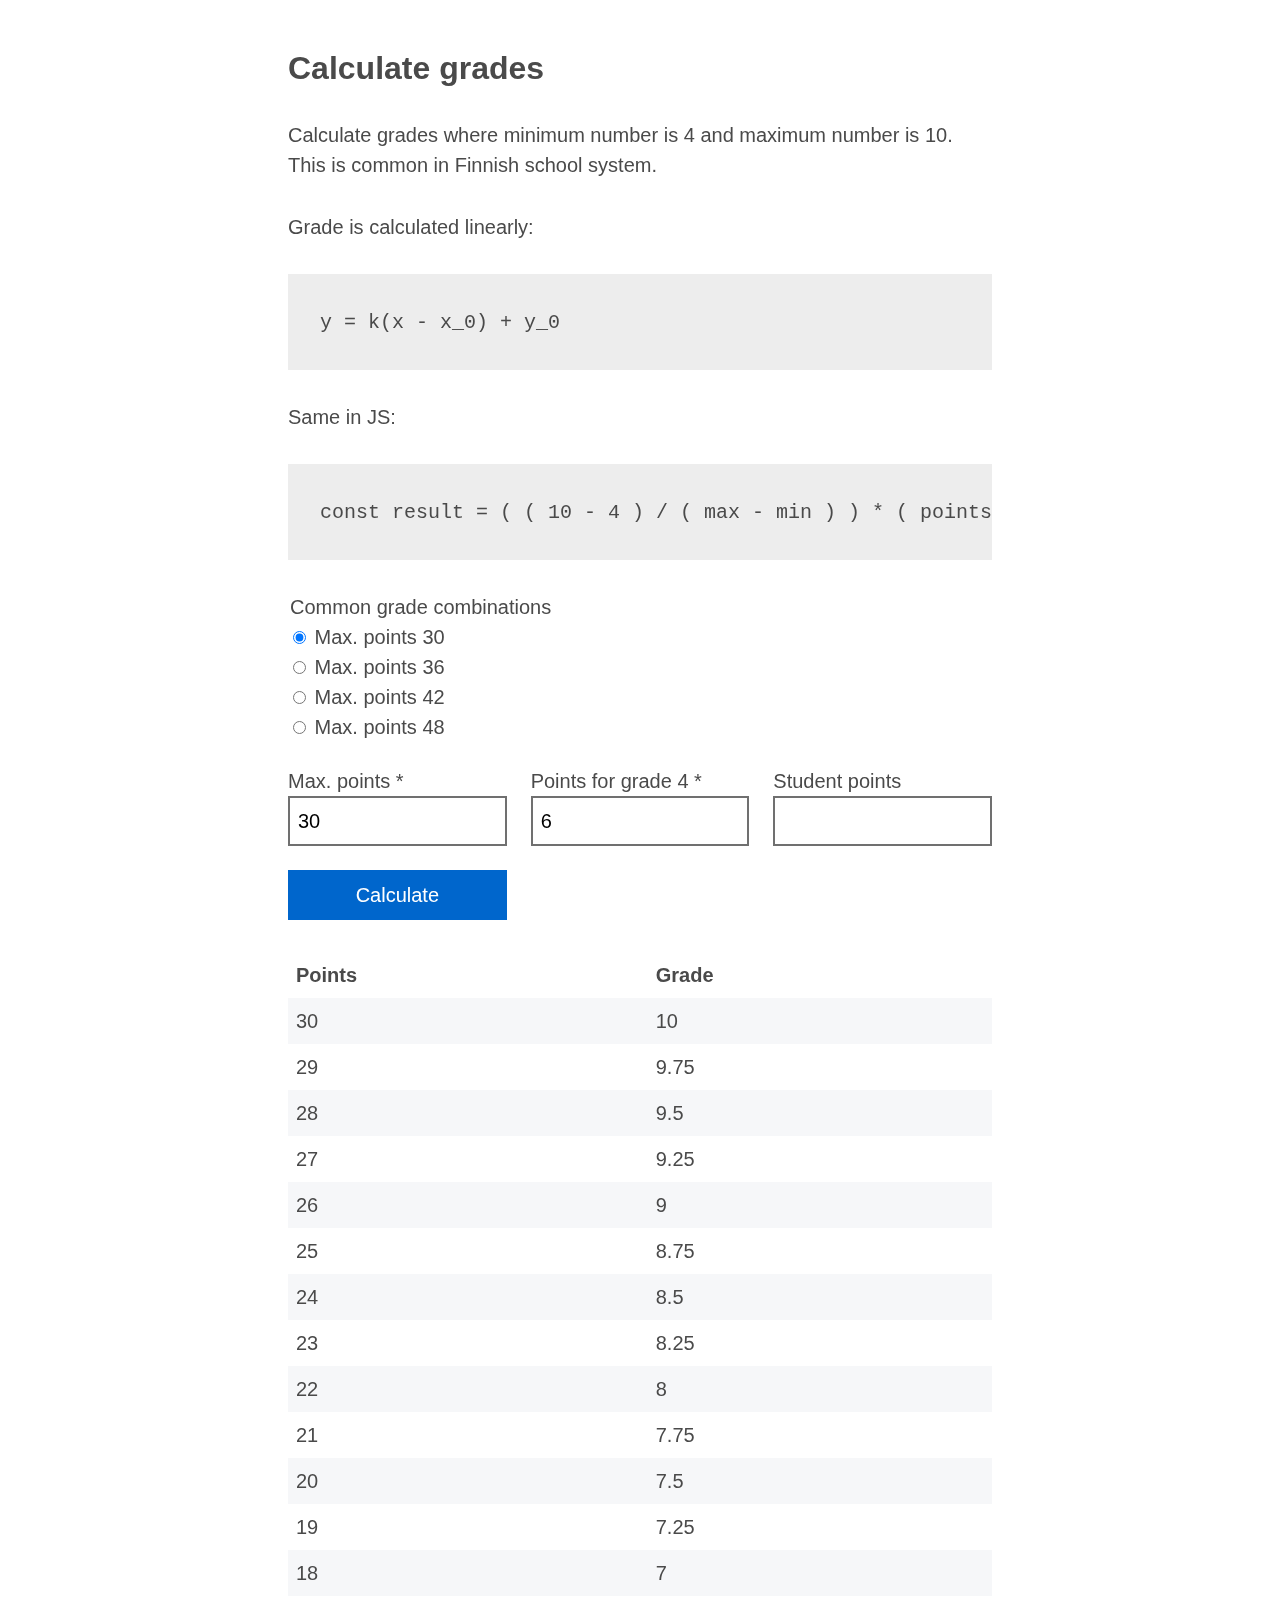
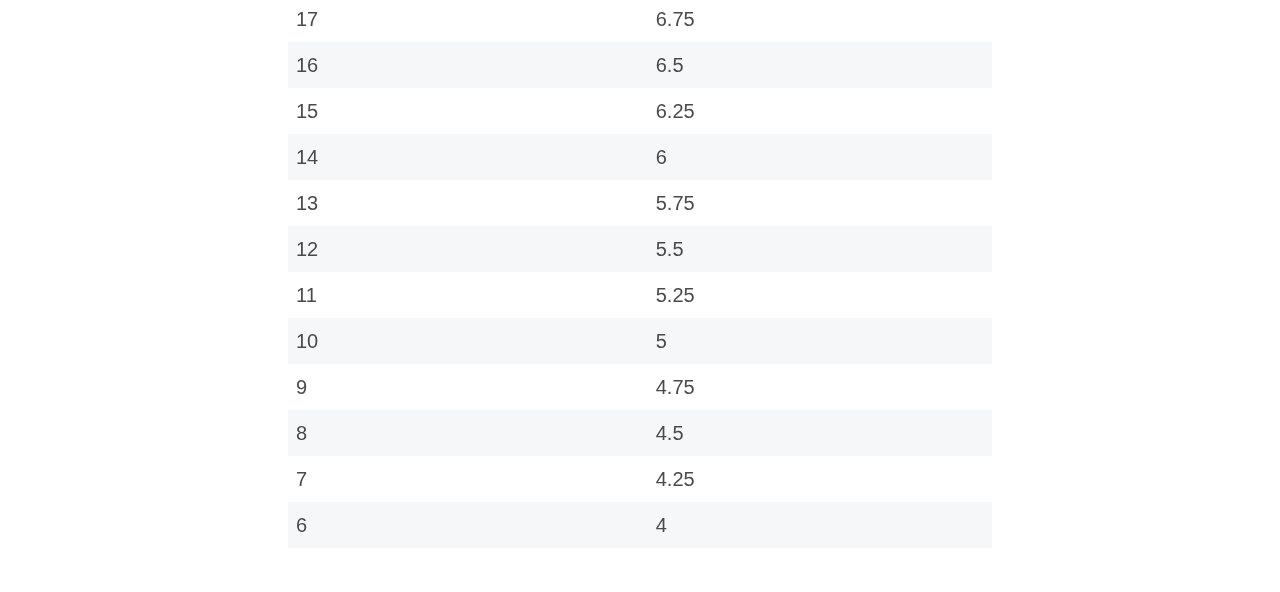
==== index.html @ 0142613a "First commit." ====
<!doctype html>
<html class="no-js" lang="en-US">

<head>
  <meta charset="utf-8">
  <title>Calculate grades</title>
  <meta name="description" content="">
  <meta name="viewport" content="width=device-width, initial-scale=1">

  <link rel="manifest" href="site.webmanifest">
  <link rel="apple-touch-icon" href="icon.png">
  <!-- Place favicon.ico in the root directory -->

  <link rel="stylesheet" href="css/main.css">

	<meta name="theme-color" content="#fafafa">

	<script>(function(html){html.className = html.className.replace(/\bno-js\b/,'js')})(document.documentElement);</script>
</head>

<body>
	<main class="main px-2 py-6">
		<article class="entry spacing-top">
			<!--[if IE]>
				<p class="browserupgrade">You are using an <strong>outdated</strong> browser. Please <a href="https://browsehappy.com/">upgrade your browser</a> to improve your experience and security.</p>
			<![endif]-->

			<h1>Calculate grades</h1>

			<p>Calculate grades where minimum number is 4 and maximum number is 10. This is common in Finnish school system.</p>
			<p>Grade is calculated linearly:</p>

			<pre><code>y = k(x - x_0) + y_0</code></pre>

			<p>Same in JS:</p>
			<pre><code>const result = ( ( 10 - 4 ) / ( max - min ) ) * ( points - min ) + 4;</code></pre>

			<form class="calculate-grades" id="js-calculate-grades">
				<div class="calculate-grades__wrapper spacing-top">
					<fieldset>
						<legend>Common grade combinations</legend>
						<input type="radio" id="max-30" name="usual-max-points" value="30" data-min-points="6" checked="checked">
						<label for="max-30">Max. points 30</label><br>

						<input type="radio" id="max-36" name="usual-max-points" value="36" data-min-points="7">
						<label for="max-36">Max. points 36</label><br>

						<input type="radio" id="max-42" name="usual-max-points" value="42" data-min-points="8">
						<label for="max-42">Max. points 42</label><br>

						<input type="radio" id="max-48" name="usual-max-points" value="48" data-min-points="10">
						<label for="max-48">Max. points 48</label>
					</fieldset>

					<p>
						<label for="max-points">Max. points <span class="required">*</span></label>
						<input type="number" id="max-points" name="max-points" value="30" required>
					</p>

					<p>
						<label for="min-points">Points for grade 4 <span class="required">*</span></label>
						<input type="number" id="min-points" name="min-points" value="6" required>
					</p>

					<p>
						<label for="exam-points">Student points</label>
						<input type="number" id="exam-points" name="exam-points">
					</p>

					<input class="calculate-grades__submit" type="submit" value="Calculate">
				</div>
			</form>

			<div class="show-results js-show-results" id="js-show-results"></div>
		</article>
	</main>
  <script src="js/main.js"></script>
</body>

</html>
---- css/main.css ----
/**
 * Main stylesheet for the theme.
 *
 * Theme styles follow http://cssguidelin.es/ and are organized according to
 * Inverted Triangle CSS (ITCSS) principles put forth by Harry Roberts. In
 * short, each layer of CSS gets more specific as you move down this page.
 */

/*--------------------------------------------------------------
# Settings - Global variables, config switches.
--------------------------------------------------------------*/

:root {
	/* Screens. */
	--screen-md: 56em;
	--screen-lg: 66em;

	/* Colors. */
	--primary-hue: 210;
	--color-primary-hsl: var(--primary-hue), 100%, 40%;
	--color-primary: hsl(var(--color-primary-hsl));
	--color-primary-100: hsl(var(--primary-hue), 20%, 97%);
	--color-primary-500: var(--color-primary);
	--color-primary-700: hsl(var(--primary-hue), 100%, 25%);
	--color-primary-900: hsl(var(--primary-hue), 100%, 10%);

	--color-grey: hsl(0, 0%, 44%);
	--color-grey-100: hsl(0, 0%, 93%);
	--color-grey-300: hsl(0, 0%, 75%);
	--color-grey-500: var(--color-grey);
	--color-grey-700: hsl(0, 0%, 29%);

	--color-white: hsl(0, 0%, 100%);
	--color-black: hsl(0, 0%, 0%);

	--color-primary-shadow: hsla(var(--color-primary-hsl), 0.75);

	/* Font families. */
	--font-family: -apple-system,BlinkMacSystemFont,Segoe UI,Roboto,Oxygen-Sans,Ubuntu,Cantarell,Helvetica Neue,sans-serif;

	/* Font sizes. */
	--font-size-sm: 0.875rem;
	--font-size-md: 1rem;
	--font-size-lg: 1.125rem;
	--font-size-xl: 1.25rem;
	--font-size-2xl: 1.5rem;
	--font-size-3xl: 2rem;
	--font-size-4xl: 2rem;

	@media (min-width: --screen-md) {
		--font-size-xl: 1.5rem;
		--font-size-2xl: 2rem;
		--font-size-3xl: 2.5rem;
		--font-size-4xl: 3rem;
	}

	/* Line heights. */
	--line-height-sm: 1.25;
	--line-height-md: 1.5;

	/* Max widths. */
	--max-w-md: 46rem;
	--max-w-lg: 65rem;
	--max-w-xl: 78rem;
	--max-w-2xl: 120rem;

	/* Spacing. */
	--spacing-0: 0;
	--spacing-sm: 4px;
	--spacing: 0.5rem;
	--spacing-2x: 1rem;
	--spacing-3x: 1.5rem;
	--spacing-4x: 2rem;
	--spacing-4x: 2rem;
	--spacing-5x: 2.5rem;
	--spacing-6x: 3rem;
	--spacing-7x: 3.5rem;
	--spacing-8x: 4rem;
	--spacing-9x: 4.5rem;
	--spacing-10x: 5rem;
	--spacing-11x: 5.5rem;
	--spacing-12x: 6rem;

	/* Transitions. */
	--transition-duration-md: 250ms;
}

/*--------------------------------------------------------------
# Generic - Ground-zero styles (resets, box-sizing, etc.).
--------------------------------------------------------------*/

body {
	line-height: 1.5;
  min-height: 100vh;
  scroll-behavior: smooth;
}

/* Inherit fonts for inputs and buttons */
input,
button,
textarea,
select {
  font: inherit;
}

/* Remove default padding. */
ul[class],
ol[class] {
  padding: 0;
}

/* Remove default margin. */
body,
h1,
h2,
h3,
h4,
p,
ul[class],
ol[class],
li,
figure,
figcaption,
blockquote,
dl,
dd,
code,
pre {
	margin: 0;
}


/*
 * Remove the gap between audio, canvas, iframes,
 * images, videos and the bottom of their containers:
 * https://github.com/h5bp/html5-boilerplate/issues/440
 */
audio,
canvas,
iframe,
img,
svg,
video {
  vertical-align: middle;
}

img {
  max-width: 100%;
}

/*
 * Remove default fieldset styles.
 */
fieldset {
  border: 0;
  margin: 0;
  padding: 0;
}

/*
 * Allow only vertical resizing of textareas.
 */
textarea {
  resize: vertical;
}

:focus {
	outline: 1px dotted;
}

html {
	box-sizing: border-box;
}

/**
 * Inherit box-sizing to make it easier to change the property
 * for components that leverage other behavior.
 */
*,
*::before,
*::after {
	box-sizing: inherit;
}

/*--------------------------------------------------------------
# Elements - Unclassed HTML elements (type selectors).
--------------------------------------------------------------*/

body {
  color: var(--color-grey-700);
  font-family: var(--font-family);
  font-size: var(--font-size-xl);
  line-height: var(--line-height-md);
}

/* Headings. */
h1 {
	font-size: var(--font-size-3xl);
	line-height: var(--line-height-sm);
}

h2 {
	font-size: var(--font-size-2xl);
	line-height: var(--line-height-sm);
}

/* Links. */
a {
	color: var(--color-primary-700);
}

a:hover,
a:focus,
a:active {
	color: var(--color-primary-900);
}

/* Tables. */
table {
	border-collapse: separate;
	border-spacing: 0;
	width: 100%;
}

th,
td {
	padding: var(--spacing);
	text-align: left;
}

table tr:nth-child(2n) {
	background-color: var(--color-primary-100);
}

/* Forms.*/
input[type="text"],
input[type="email"],
input[type="url"],
input[type="password"],
input[type="search"],
input[type="number"],
input[type="tel"],
input[type="range"],
input[type="date"],
input[type="month"],
input[type="week"],
input[type="time"],
input[type="datetime"],
input[type="datetime-local"],
input[type="color"],
textarea,
select {
	background-color: var(--color-white);
	border: 2px solid var(--color-grey-500);
	border-radius: 0;
	padding: var(--spacing);
	width: 100%;
	transition: all var(--transition-duration-md) easy-in-out;
}

input[type="text"]:focus,
input[type="email"]:focus,
input[type="url"]:focus,
input[type="password"]:focus,
input[type="search"]:focus,
input[type="number"]:focus,
input[type="tel"]:focus,
input[type="range"]:focus,
input[type="date"]:focus,
input[type="month"]:focus,
input[type="week"]:focus,
input[type="time"]:focus,
input[type="datetime"]:focus,
input[type="datetime-local"]:focus,
input[type="color"]:focus,
textarea:focus,
select:focus {
	border-color: var(--color-primary);
	box-shadow: 0 0 var(--spacing-sm) var(--color-primary-shadow);
	/* Use transparent outline for Windows high contrast mode. */
	outline: 2px solid transparent;
}

label {
	font-weight: 500;
}

/* Buttons. */
button,
input[type="button"],
input[type="reset"],
input[type="submit"] {
	background-color: var(--color-primary);
	border: none;
	border-radius: 0;
	color: var(--color-white);
	font-weight: 500;
	padding: calc(var(--spacing) * 1.25) calc(var(--spacing-2x) * 1.5);
	transition: all var(--transition-duration-md) easy-in-out;
}

button:hover,
input[type="button"]:hover,
input[type="reset"]:hover,
input[type="submit"]:hover {
	cursor: pointer;
	transform: translateY(-1px);
}

button:focus,
input[type="button"]:focus,
input[type="reset"]:focus,
input[type="submit"]:focus {
	border-color: var(--color-primary);
	box-shadow: 0 0 var(--spacing-sm) var(--color-primary-shadow);
	/* Use transparent outline for Windows high contrast mode. */
	outline: 2px solid transparent;
	transform: translateY(-1px);
}

/* Pre/Code. */
pre {
	background-color: var(--color-grey-100);
	font-family: var(--font-family-mono);
	max-width: 100%;
	overflow: auto;
	padding: var(--spacing-4x);
}


/*--------------------------------------------------------------
# Objects - Undecorated design patterns.
--------------------------------------------------------------*/

main {
	margin-left: auto;
	margin-right: auto;
	max-width: var(--max-w-md);
}

/* Natural flow and rhythm in articles by default */
.entry {
	--flow-space: var(--spacing-4x);
}

.calculate-grades__wrapper {
	--flow-space: var(--spacing-3x);
}

@supports (grid-area: auto) {
	.calculate-grades__wrapper {
		--flow-space: var(--spacing-0);
	}
}

.spacing-top > * + * {
  margin-top: var(--flow-space);
}


/*--------------------------------------------------------------
# Components - specific UI components.
--------------------------------------------------------------*/

.calculate-grades__wrapper {
	display: grid;
	grid-gap: var(--spacing-3x);
	grid-template-columns: repeat(auto-fill, minmax(12rem,1fr));
}

.calculate-grades fieldset,
.calculate-grades__submit {
    grid-column-start: 1;
    grid-column-end: -1;
}

.calculate-grades__submit {
    grid-column-start: 1;
    grid-column-end: 2;
}

.results.has-result-match {
	font-weight: 700;
}

/*--------------------------------------------------------------
# Utilities - Helpers and overrides.
--------------------------------------------------------------*/

.browserupgrade {
  margin: 0.2em 0;
  background: #ccc;
  color: #111;
  padding: 0.2em 0;
}

/*
 * Hide visually and from screen readers
 */
.hidden {
  display: none !important;
}

/*
* Hide only visually, but have it available for screen readers:
* https://snook.ca/archives/html_and_css/hiding-content-for-accessibility
*
* 1. For long content, line feeds are not interpreted as spaces and small width
*    causes content to wrap 1 word per line:
*    https://medium.com/@jessebeach/beware-smushed-off-screen-accessible-text-5952a4c2cbfe
*/
.sr-only {
  border: 0;
  clip: rect(0, 0, 0, 0);
  height: 1px;
  margin: -1px;
  overflow: hidden;
  padding: 0;
  position: absolute;
  white-space: nowrap;
  width: 1px;
  /* 1 */
}

/*
* Extends the .sr-only class to allow the element
* to be focusable when navigated to via the keyboard:
* https://www.drupal.org/node/897638
*/
.sr-only.focusable:active,
.sr-only.focusable:focus {
  clip: auto;
  height: auto;
  margin: 0;
  overflow: visible;
  position: static;
  white-space: inherit;
  width: auto;
}

/*
* Hide visually and from screen readers, but maintain layout
*/
.invisible {
	visibility: hidden;
}

/* Paddings and margins. */
.px-2 {
	padding-left: var(--spacing-2x);
	padding-right: var(--spacing-2x);
}

.py-6 {
	padding-bottom: var(--spacing-6x);
	padding-top: var(--spacing-6x);
}

/*
 * Resources on prefers-reduced-motion:
 * https://webkit.org/blog-files/prefers-reduced-motion/prm.htm
 * https://developer.mozilla.org/en-US/docs/Web/CSS/@media/prefers-reduced-motion
 */
@media (prefers-reduced-motion: reduce) {
	*,
	*::before,
	*::after {
		animation-duration: 0.001s !important;
		scroll-behavior: auto !important;
		transition-duration: 0.001s !important;
	}
}
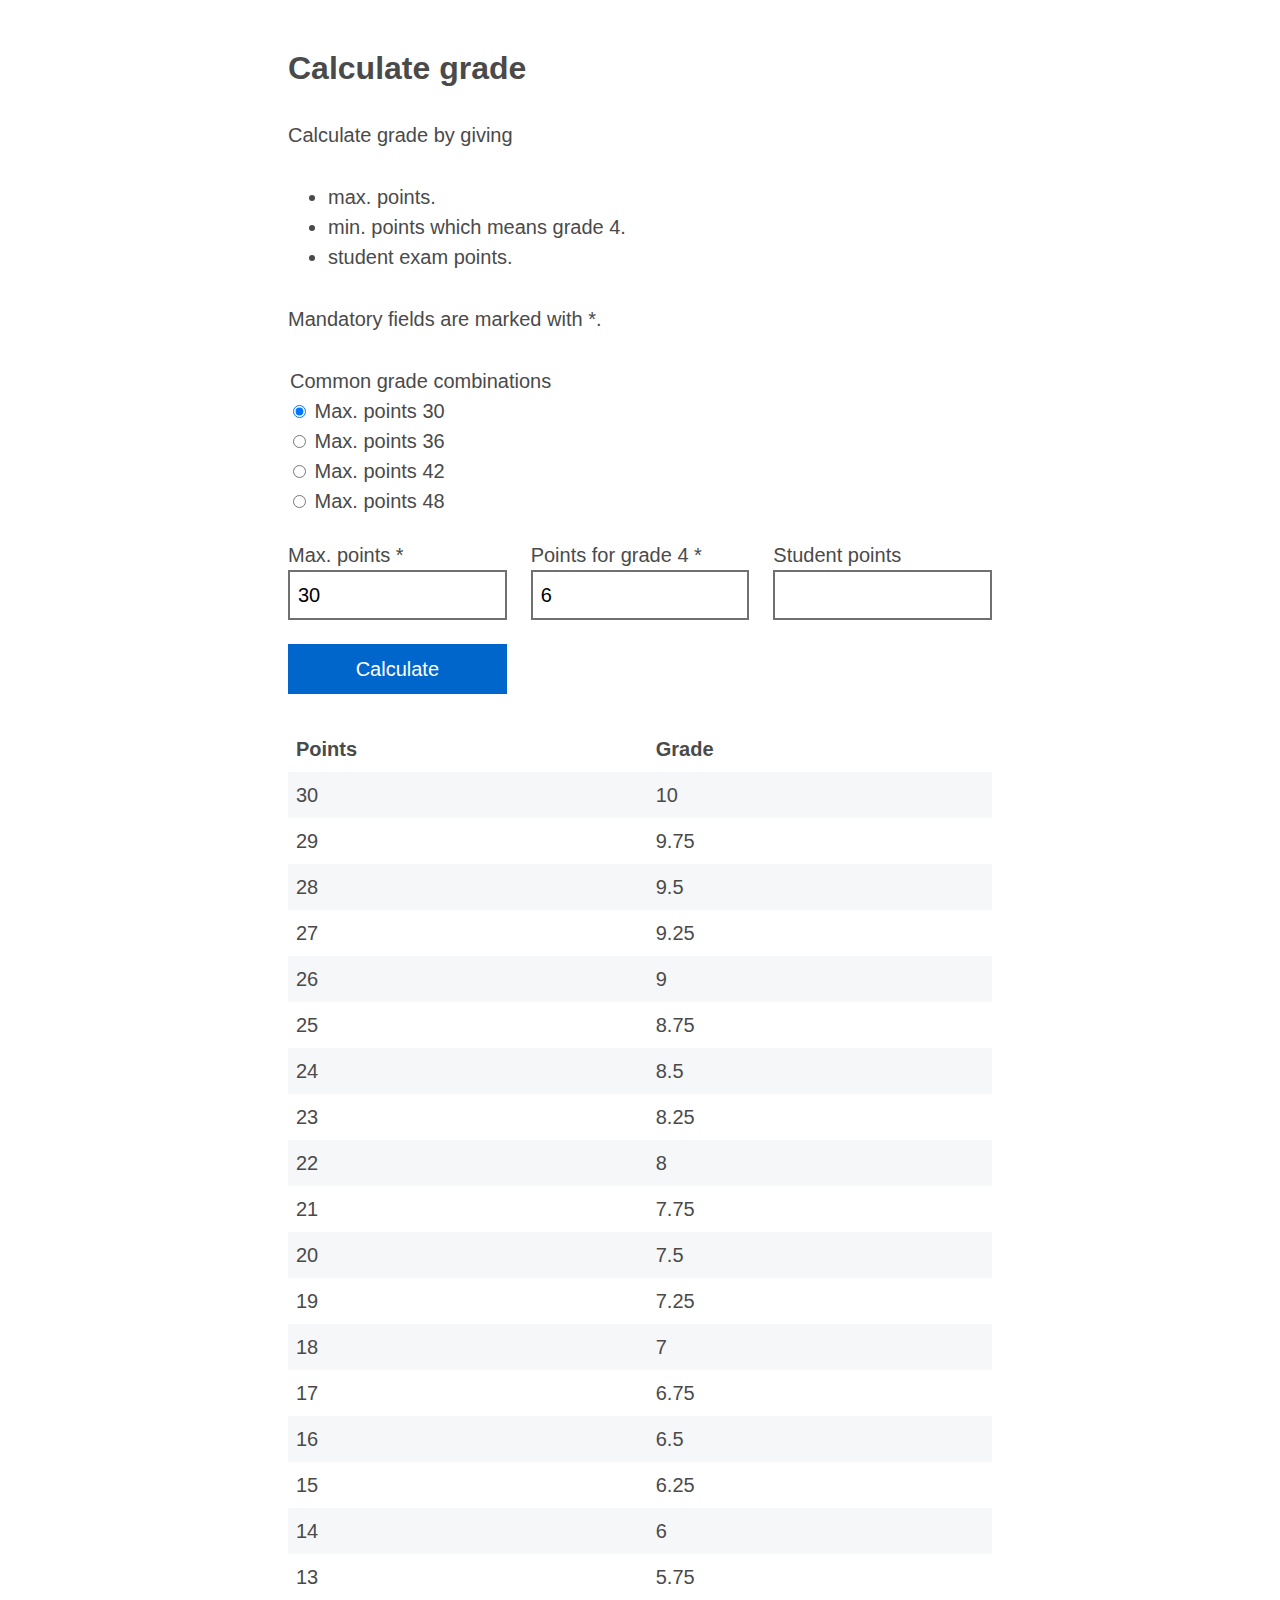
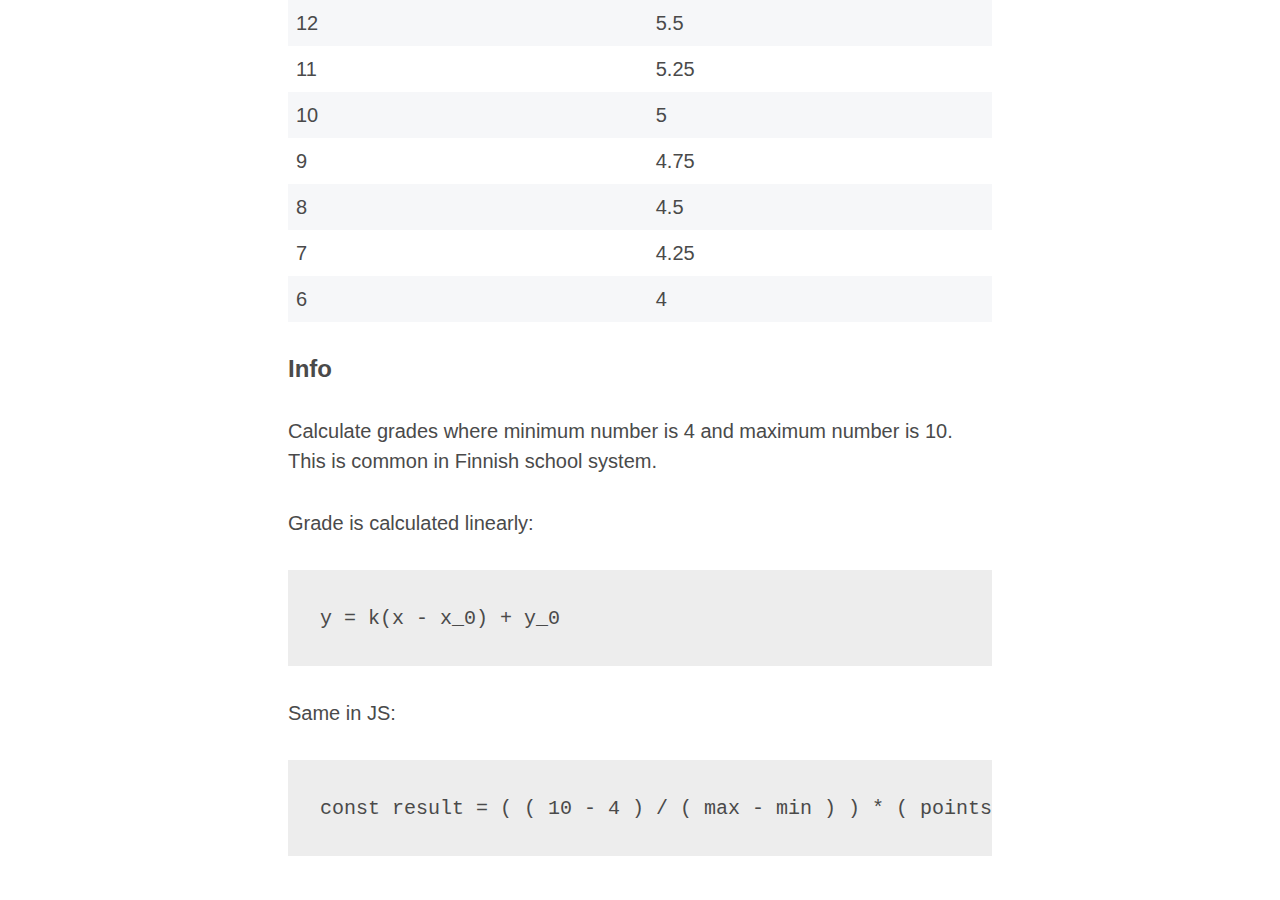
==== commit 84496e58: "Add some info text." ====
--- a/index.html
+++ b/index.html
@@ -25,15 +25,17 @@
 				<p class="browserupgrade">You are using an <strong>outdated</strong> browser. Please <a href="https://browsehappy.com/">upgrade your browser</a> to improve your experience and security.</p>
 			<![endif]-->
 
-			<h1>Calculate grades</h1>
+			<h1>Calculate grade</h1>
 
-			<p>Calculate grades where minimum number is 4 and maximum number is 10. This is common in Finnish school system.</p>
-			<p>Grade is calculated linearly:</p>
+			<p>Calculate grade by giving</p>
 
-			<pre><code>y = k(x - x_0) + y_0</code></pre>
+			<ul>
+				<li>max. points.</li>
+				<li>min. points which means grade 4.</li>
+				<li>student exam points.</li>
+			</ul>
 
-			<p>Same in JS:</p>
-			<pre><code>const result = ( ( 10 - 4 ) / ( max - min ) ) * ( points - min ) + 4;</code></pre>
+			<p>Mandatory fields are marked with *.</p>
 
 			<form class="calculate-grades" id="js-calculate-grades">
 				<div class="calculate-grades__wrapper spacing-top">
@@ -72,6 +74,15 @@
 			</form>
 
 			<div class="show-results js-show-results" id="js-show-results"></div>
+
+			<h2>Info</h2>
+			<p>Calculate grades where minimum number is 4 and maximum number is 10. This is common in Finnish school system.</p>
+			<p>Grade is calculated linearly:</p>
+
+			<pre><code>y = k(x - x_0) + y_0</code></pre>
+
+			<p>Same in JS:</p>
+			<pre><code>const result = ( ( 10 - 4 ) / ( max - min ) ) * ( points - min ) + 4;</code></pre>
 		</article>
 	</main>
   <script src="js/main.js"></script>
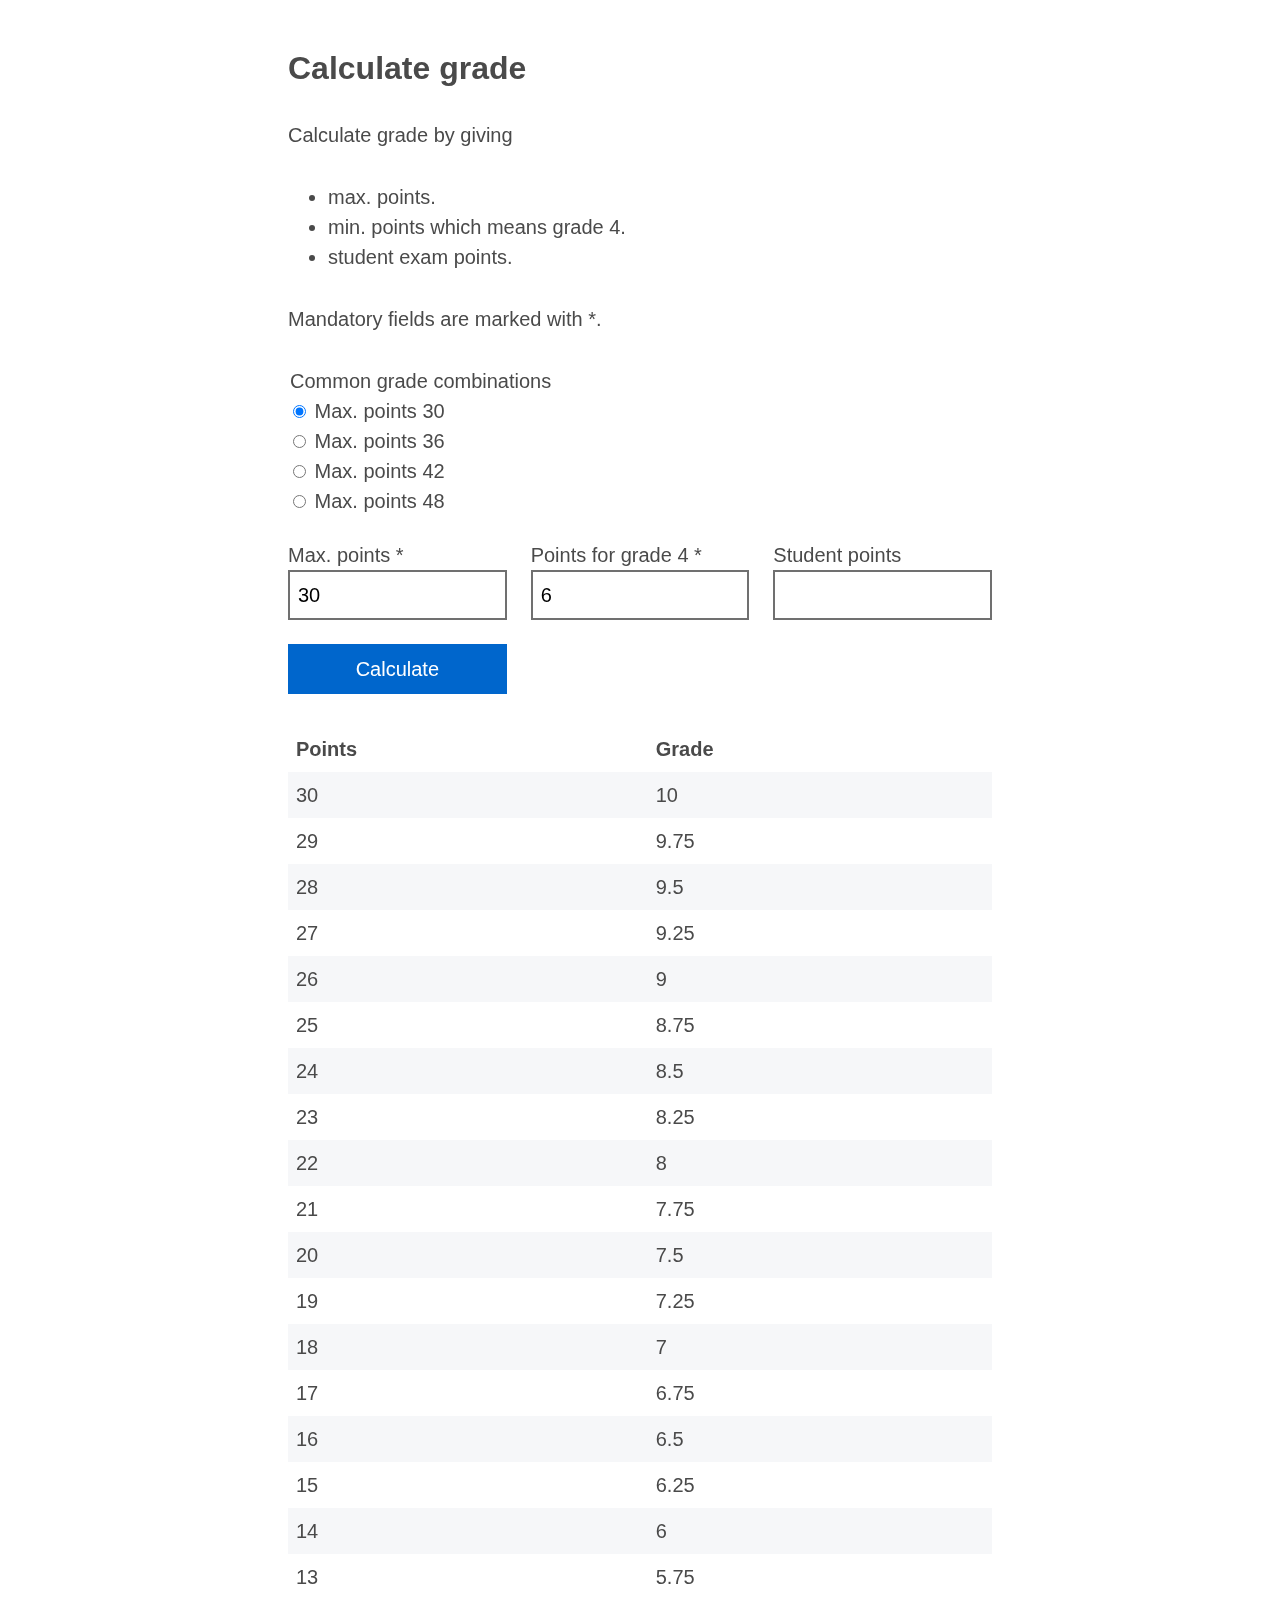
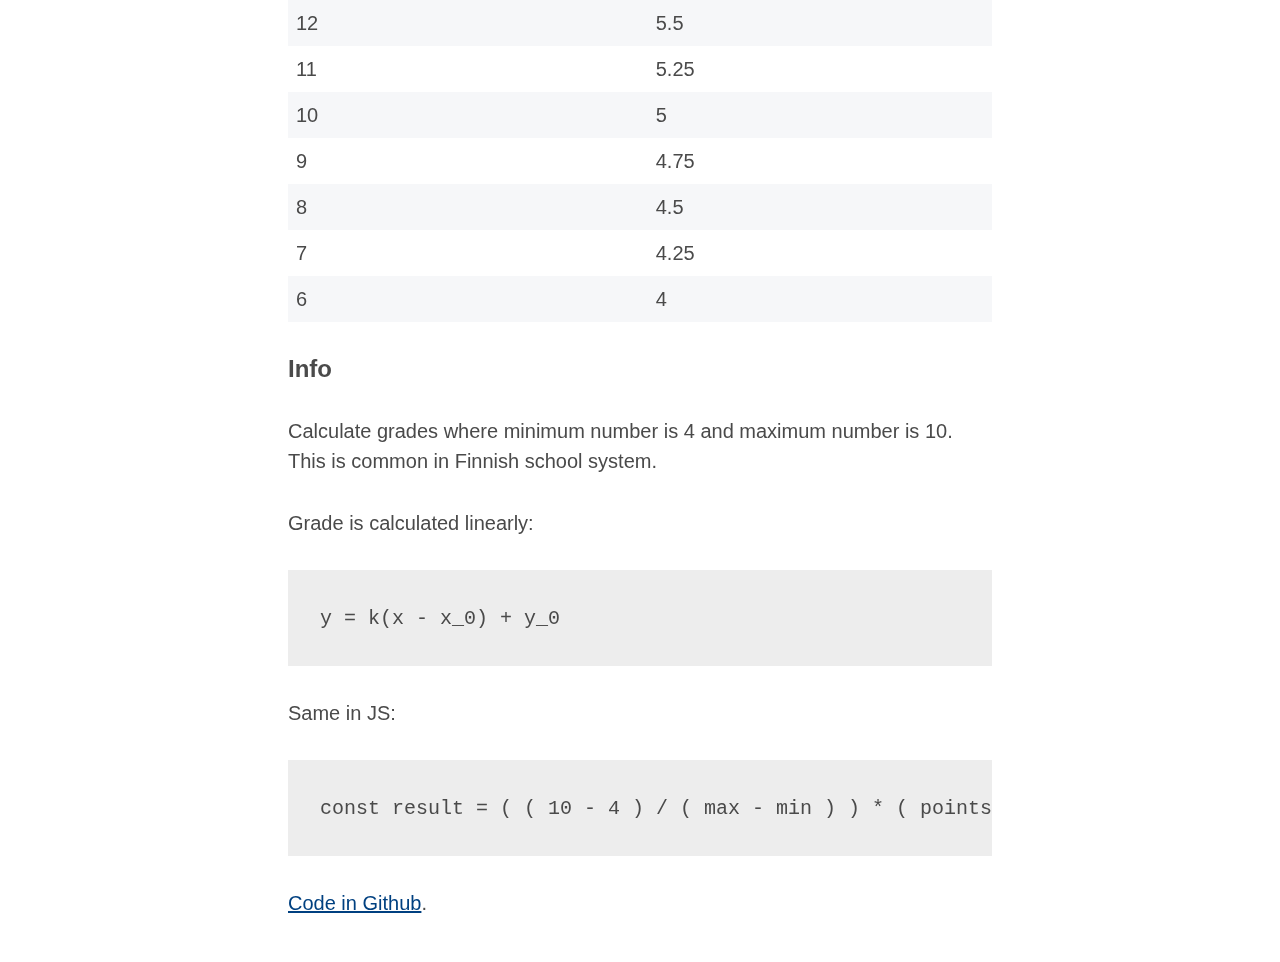
==== commit 045ba109: "Add link to Github." ====
--- a/index.html
+++ b/index.html
@@ -3,7 +3,7 @@
 
 <head>
   <meta charset="utf-8">
-  <title>Calculate grades</title>
+  <title>Calculate grade</title>
   <meta name="description" content="">
   <meta name="viewport" content="width=device-width, initial-scale=1">
 
@@ -83,6 +83,8 @@
 
 			<p>Same in JS:</p>
 			<pre><code>const result = ( ( 10 - 4 ) / ( max - min ) ) * ( points - min ) + 4;</code></pre>
+
+			<p><a href="https://github.com/samikeijonen/calculate-grades-js">Code in Github</a>.</p>
 		</article>
 	</main>
   <script src="js/main.js"></script>
